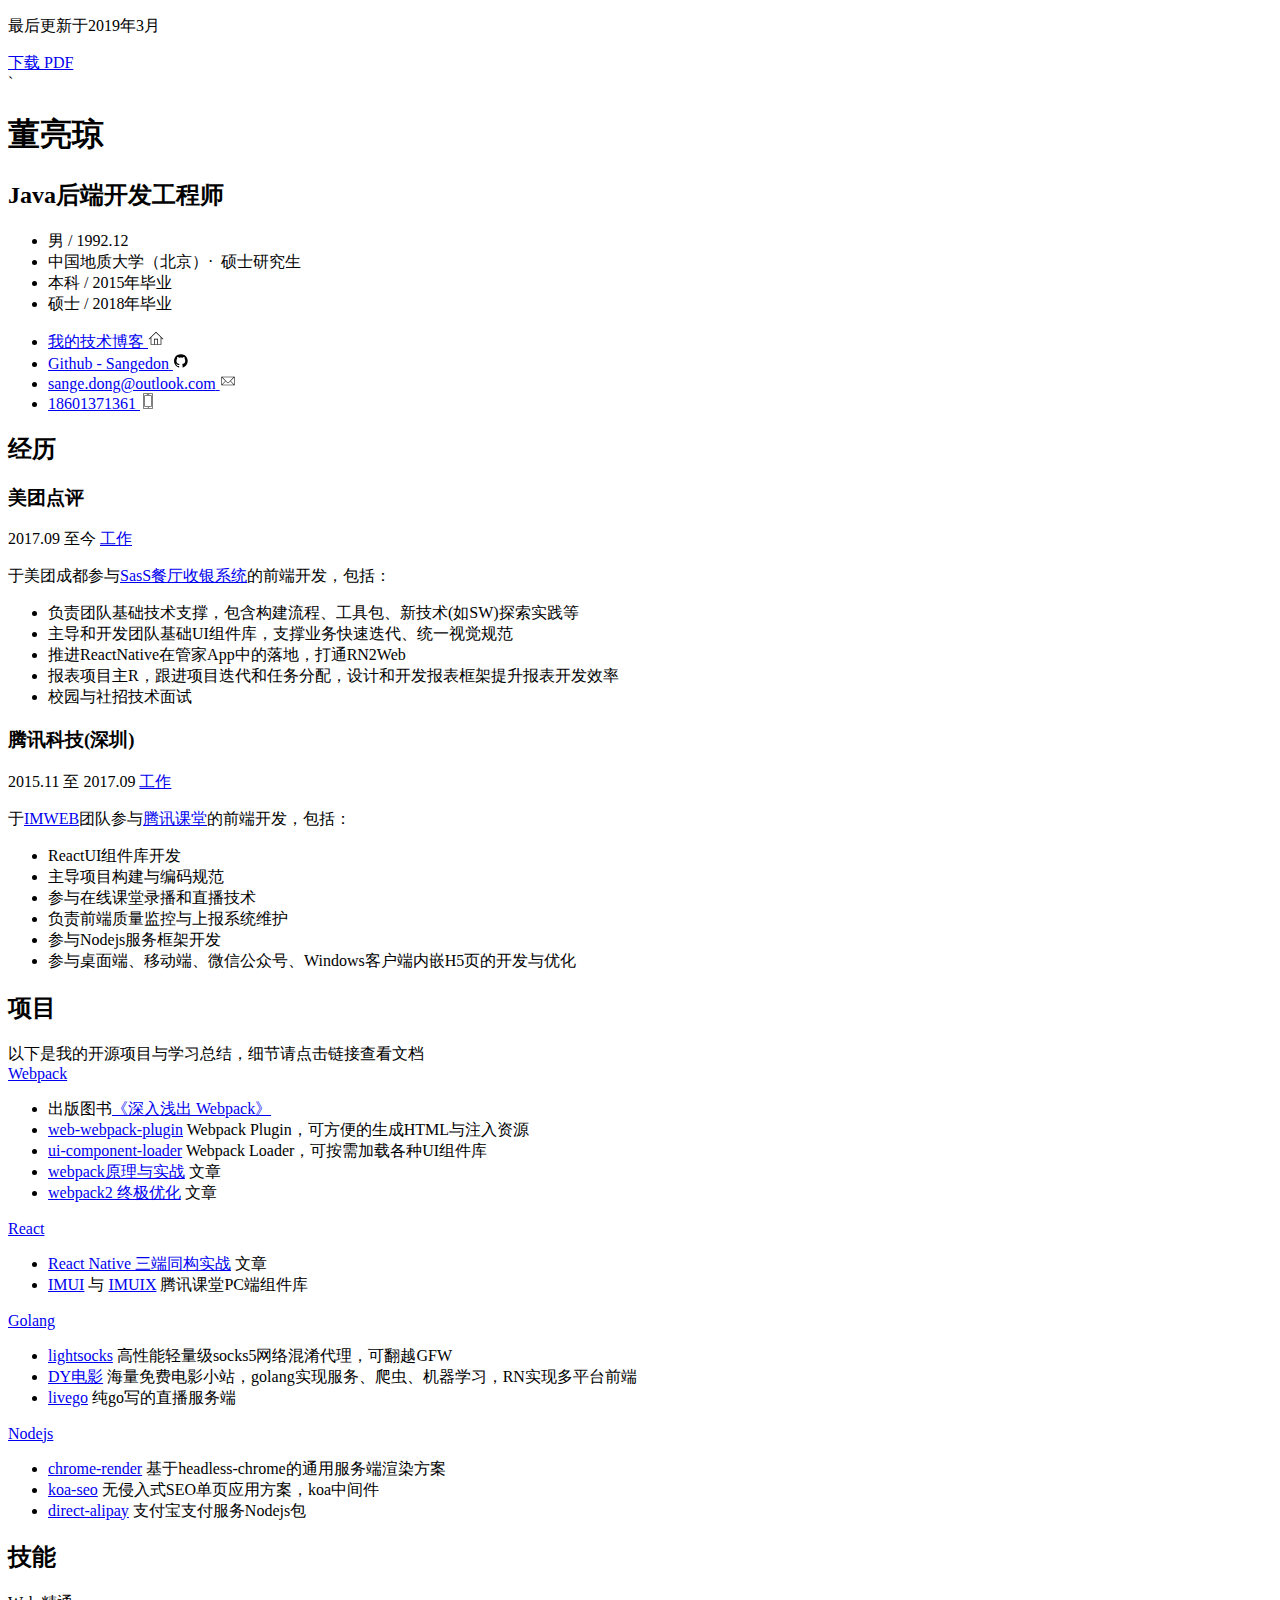
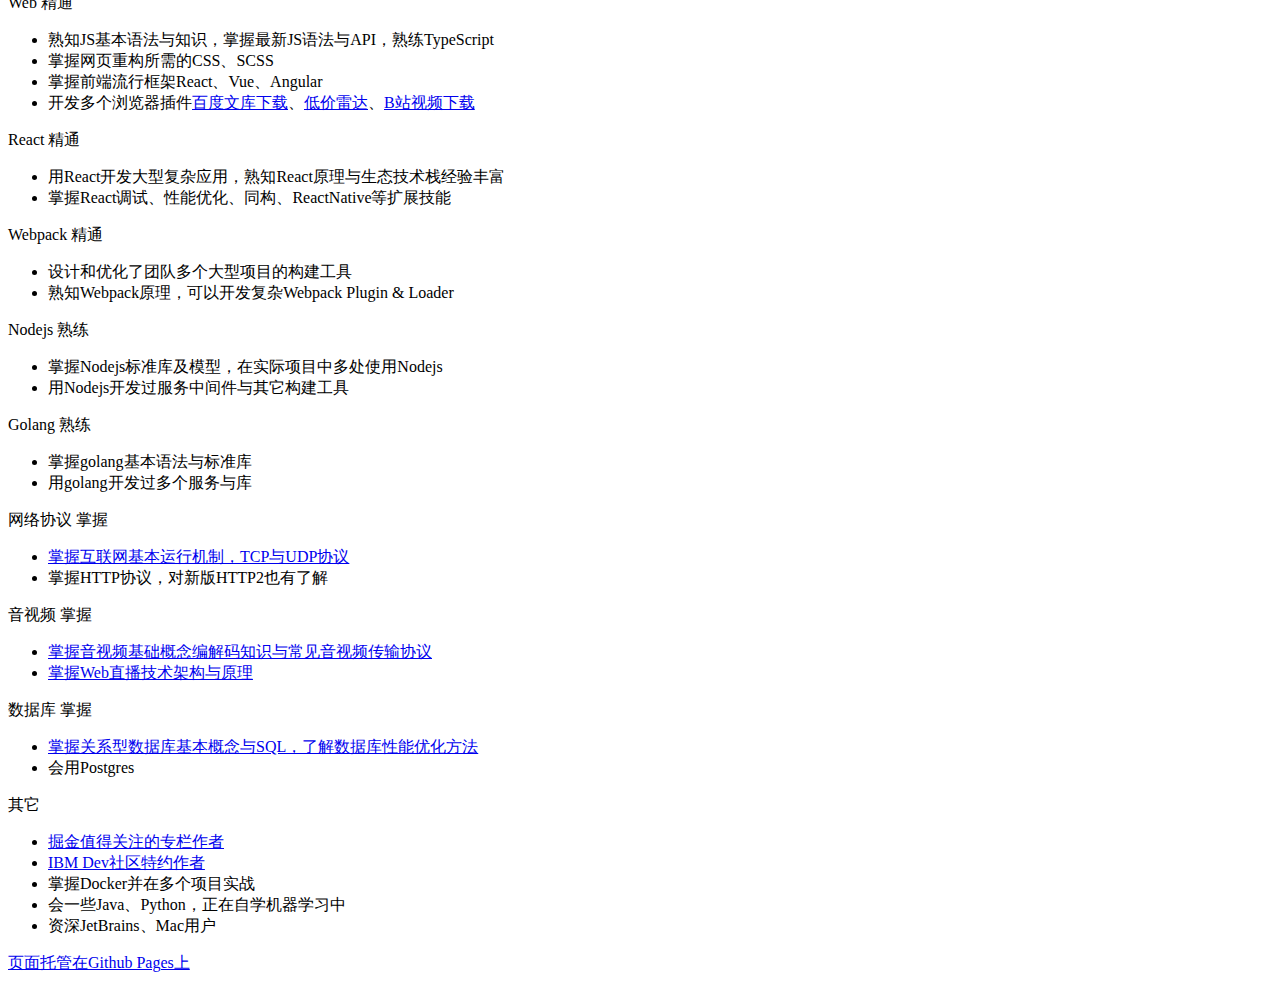
==== src/index.html @ 15045c00 "update" ====
<!DOCTYPE html>
<html>
<head>
  <meta charset="utf-8">
  <meta http-equiv="X-UA-Compatible" content="IE=edge">
  <meta name="viewport" content="width=device-width, initial-scale=1">
  <title>简历 | 董亮琼</title>
  <link rel="stylesheet" href="main?_inline">
  <base target="_blank">
</head>
<body>
<p class="last-modified">最后更新于2019年3月</p>
<a class="download-pdf" href="http://resume.sangedon.cn/resume.pdf">下载 PDF</a>

<main class="content">`  
  

  <!--基本信息-->
  <header class="content-hd">
    <section class="title">
      <div class="name">
        <h1>董亮琼</h1>
      </div>
      <div class="job">
        <h2>Java后端开发工程师</h2>
      </div>
    </section>
    <section class="info">
      <ul>
        <li>男 / 1992.12</li>
        <li>中国地质大学（北京）·&nbsp;&nbsp;硕士研究生</li>
        <li>本科 / 2015年毕业</li>
        <li>硕士 / 2018年毕业</li>
      </ul>
    </section>
    <section class="contact">
      <ul>
        <li>
          <a href="https://github.com/SangeDong/sangedong.github.io">
            <span class="contact-link">我的技术博客</span>
            <span class="iconfont">
              <svg width="16px" height="16px" viewBox="0 0 1024 1024">
              <path
                d="M512 42.581333l-469.333333 469.333333 31.146667 31.146667L170.666667 446.250667l0 438.186667 682.666667 0L853.333333 446.208l96.853333 96.896 31.146667-31.146667L512 42.581333zM426.666667 841.770667l0-298.666667 170.666667 0 0 298.666667L426.666667 841.770667zM810.666667 841.770667l-170.666667 0 0-341.333333L384 500.437333l0 341.333333L213.333333 841.770667 213.333333 403.584l298.666667-298.666667 298.666667 298.666667L810.666667 841.770667z"></path>
              </svg>
            </span>
          </a>
        </li>
        <li>
          <a href="https://github.com/SangeDong">
            <span class="contact-link">Github - Sangedon</span>
            <span class="iconfont">
              <svg width="16px" height="16px" viewBox="0 0 1024 1024">
                <path
                  d="M941.714 512q0 143.433-83.712 258.011t-216.283 158.574q-15.433 2.853-22.565-3.986t-7.131-17.152v-120.576q0-55.442-29.696-81.152 32.585-3.438 58.587-10.277t53.723-22.272 46.299-37.998 30.281-60.014 11.703-86.016q0-69.157-45.129-117.723 21.138-52.005-4.571-116.553-16.018-5.157-46.299 6.29t-52.553 25.161l-21.723 13.714q-53.138-14.848-109.714-14.848t-109.714 14.848q-9.143-6.29-24.283-15.433t-47.726-22.016-49.152-7.717q-25.161 64.585-3.986 116.553-45.129 48.567-45.129 117.723 0 48.567 11.703 85.723t29.989 60.014 46.007 38.29 53.723 22.272 58.587 10.277q-22.857 20.553-28.014 58.843-11.995 5.705-25.71 8.558t-32.585 2.853-37.413-12.288-31.707-35.73q-10.862-18.286-27.721-29.696t-28.27-13.714l-11.447-1.719q-11.995 0-16.567 2.56t-2.853 6.583 5.157 8.009 7.424 6.839l3.986 2.853q12.581 5.705 24.869 21.723t17.993 29.147l5.705 13.129q7.424 21.723 25.161 35.145t38.29 17.152 39.717 3.986 31.707-2.011l13.129-2.304q0 21.723 0.293 50.871t0.293 30.866q0 10.277-7.424 17.152t-22.857 3.986q-132.571-43.995-216.283-158.574t-83.712-258.011q0-119.442 58.843-220.27t159.707-159.707 220.27-58.843 220.27 58.843 159.707 159.707 58.843 220.27z"></path>
              </svg>
            </span>
          </a>
        </li>
        <li>
          <a href="mailto:sange.dong@outlook.com">
            <span class="contact-link">sange.dong@outlook.com</span>
            <span class="iconfont">
              <svg width="16px" height="16px" viewBox="0 0 1024 1024">
                <path
                  d="M903.808 239.04l-818.304 0 0 545.92 852.992 0 0-545.92-34.688 0zM869.664 273.152l-329.536 329.536c-15.04 15.04-41.248 15.04-56.288 0l-329.6-329.536 715.392 0zM119.616 286.752l221.536 221.504-221.536 221.536 0-443.072zM146.848 750.848l218.464-218.432 94.432 94.4c13.952 13.952 32.512 21.664 52.256 21.664s38.304-7.712 52.256-21.664l94.432-94.432 218.432 218.432-730.304 0zM904.384 729.824l-221.536-221.568 221.536-221.568 0 443.136z"></path>
              </svg>
            </span>
          </a>
        </li>
        <li>
          <a href="tel:18601371361">
            <span class="contact-link">18601371361</span>
            <span class="iconfont">
              <svg width="16px" height="16px" viewBox="0 0 1024 1024">
                <path
                  d="M256 1024l512 0c26.464 0 48-21.536 48-48l0-928c0-26.464-21.536-48-48-48l-512 0c-26.464 0-48 21.536-48 48l0 928c0 26.464 21.536 48 48 48zM240 48c0-8.832 7.168-16 16-16l512 0c8.832 0 16 7.168 16 16l0 928c0 8.832-7.168 16-16 16l-512 0c-8.832 0-16-7.168-16-16l0-928zM288 864l448 0c8.832 0 16-7.168 16-16l0-672c0-8.832-7.168-16-16-16l-448 0c-8.832 0-16 7.168-16 16l0 672c0 8.832 7.168 16 16 16zM304 192l416 0 0 640-416 0 0-640zM496 928c0 17.664 14.336 32 32 32s32-14.336 32-32c0-17.664-14.336-32-32-32-17.664 0-32 14.336-32 32zM448 128l128 0c8.832 0 16-7.168 16-16s-7.168-16-16-16l-128 0c-8.832 0-16 7.168-16 16s7.168 16 16 16z"></path>
              </svg>
            </span>
          </a>
        </li>
      </ul>
    </section>
  </header>

  <div class="content-bd">

    <div class="content-left">

      <section class="practice">
        <header class="section-hd">
          <span class="section-title-l"></span>
          <h2 class="section-title">经历</h2>
          <span class="section-title-r"></span>
        </header>
        <div class="section-bd">

          <!--经历:工作-->
          <div class="item">
            <header class="item-hd">
              <h3 class="item-name">美团点评</h3>
              <span class="item-time">2017.09 至今</span>
              <a class="btn item-more" href="https://tech.meituan.com">工作</a>
            </header>
            <div class="item-bd">
              <p class="item-des">于美团成都参与<a href="http://shouyin.meituan.com/">SasS餐厅收银系统</a>的前端开发，包括：</p>
              <ul class="section-content">
                <li>负责团队基础技术支撑，包含构建流程、工具包、新技术(如SW)探索实践等</li>
                <li>主导和开发团队基础UI组件库，支撑业务快速迭代、统一视觉规范</li>
                <li>推进ReactNative在管家App中的落地，打通RN2Web</li>
                <li>报表项目主R，跟进项目迭代和任务分配，设计和开发报表框架提升报表开发效率</li>
                <li>校园与社招技术面试</li>
              </ul>
            </div>
          </div>
          <div class="item">
            <header class="item-hd">
              <h3 class="item-name">腾讯科技(深圳)</h3>
              <span class="item-time">2015.11 至 2017.09</span>
              <a class="btn item-more" href="https://www.tencent.com/zh-cn/index.html">工作</a>
            </header>
            <div class="item-bd">
              <p class="item-des">于<a href="http://imweb.io">IMWEB</a>团队参与<a href="https://ke.qq.com">腾讯课堂</a>的前端开发，包括：</p>
              <ul class="section-content">
                <li>ReactUI组件库开发</li>
                <li>主导项目构建与编码规范</li>
                <li>参与在线课堂录播和直播技术</li>
                <li>负责前端质量监控与上报系统维护</li>
                <li>参与Nodejs服务框架开发</li>
                <li>参与桌面端、移动端、微信公众号、Windows客户端内嵌H5页的开发与优化</li>
              </ul>
            </div>
          </div>
        </div>
      </section>

      <section class="project">
        <header class="section-hd">
          <span class="section-title-l"></span>
          <h2 class="section-title">项目</h2>
          <span class="section-title-r"></span>
        </header>
        <div class="section-bd">
          以下是我的开源项目与学习总结，细节请点击链接查看文档

          <!--项目:Webpack-->
          <div class="item">
            <header class="item-hd">
              <a class="btn item-more" href="https://webpack.js.org">Webpack</a>
            </header>
            <div class="item-bd">
              <ul>
                <li>
                  出版图书<a href="http://webpack.wuhaolin.cn/">《深入浅出 Webpack》</a>
                </li>
                <li>
                  <a href="https://github.com/gwuhaolin/web-webpack-plugin">web-webpack-plugin</a>
                  Webpack Plugin，可方便的生成HTML与注入资源
                </li>
                <li>
                  <a href="https://github.com/gwuhaolin/web-webpack-plugin">ui-component-loader</a>
                  Webpack Loader，可按需加载各种UI组件库
                </li>
                <li><a href="https://github.com/gwuhaolin/blog/issues/4">webpack原理与实战</a> 文章</li>
                <li><a href="https://github.com/gwuhaolin/blog/issues/2">webpack2 终极优化</a> 文章</li>
              </ul>
            </div>
          </div>

          <!--项目:React-->
          <div class="item">
            <header class="item-hd">
              <a class="btn item-more" href="https://facebook.github.io/react/">React</a>
            </header>
            <div class="item-bd">
              <ul>
                <li><a href="https://www.ibm.com/developerworks/cn/web/wa-universal-react-native/index.html">React Native 三端同构实战</a> 文章</li>
                <li>
                  <a href="http://imweb.github.io/imui/">IMUI</a> 与
                  <a href="http://imweb.github.io/imuix/">IMUIX</a>
                  腾讯课堂PC端组件库
                </li>
              </ul>
            </div>
          </div>

          <!--项目:Golang-->
          <div class="item">
            <header class="item-hd">
              <a class="btn item-more" href="https://golang.org">Golang</a>
            </header>
            <div class="item-bd">
              <ul>
                <li>
                  <a href="https://github.com/gwuhaolin/lightsocks">lightsocks</a>
                  高性能轻量级socks5网络混淆代理，可翻越GFW
                </li>
                <li>
                  <a href="https://dy.wuhaolin.cn/">DY电影</a>
                  海量免费电影小站，golang实现服务、爬虫、机器学习，RN实现多平台前端
                </li>
                <li>
                  <a href="https://github.com/gwuhaolin/livego">livego</a>
                  纯go写的直播服务端
                </li>
              </ul>
            </div>
          </div>

          <!--项目:Nodejs-->
          <div class="item">
            <header class="item-hd">
              <a class="btn item-more" href="https://nodejs.org">Nodejs</a>
            </header>
            <div class="item-bd">
              <ul>
                <li>
                  <a href="https://github.com/gwuhaolin/chrome-render">chrome-render</a>
                  基于headless-chrome的通用服务端渲染方案
                </li>
                <li>
                  <a href="https://github.com/gwuhaolin/koa-seo">koa-seo</a>
                  无侵入式SEO单页应用方案，koa中间件
                </li>
                <li><a href="https://github.com/gwuhaolin/direct-alipay">direct-alipay</a>
                  支付宝支付服务Nodejs包
                </li>
              </ul>
            </div>
          </div>
        </div>
      </section>

    </div>


    <div class="content-right">

      <section class="skill">
        <header class="section-hd">
          <span class="section-title-l"></span>
          <h2 class="section-title">技能</h2>
          <span class="section-title-r"></span>
        </header>
        <div class="section-bd">

          <!--技能:JS-->
          <div class="item">
            <header class="item-hd">
              <span class="item-time">Web</span>
              <a class="btn item-more">精通</a>
            </header>
            <div class="item-bd">
              <ul class="section-content">
                <li>熟知JS基本语法与知识，掌握最新JS语法与API，熟练TypeScript</li>
                <li>掌握网页重构所需的CSS、SCSS</li>
                <li>掌握前端流行框架React、Vue、Angular</li>
                <li>开发多个浏览器插件<a href="https://chrome.google.com/webstore/detail/%E7%99%BE%E5%BA%A6%E6%96%87%E5%BA%93%E5%85%8D%E8%B4%B9%E4%B8%8B%E8%BD%BD/imjoocoajfjgnabmlbgpcnpieibibhmd?hl=zh-CN&authuser=0">百度文库下载</a>、<a href="https://chrome.google.com/webstore/detail/%E4%BD%8E%E4%BB%B7%E9%9B%B7%E8%BE%BE/hgbfabcmmeahnfcodhpompojenmpoiam?hl=zh-CN">低价雷达</a>、<a href="https://chrome.google.com/webstore/detail/b%E7%AB%99%E8%A7%86%E9%A2%91%E4%B8%8B%E8%BD%BD/ohfnohibneicledlcolmfeochkmbecjd?hl=zh-CN&authuser=0">B站视频下载</a></li>
              </ul>
            </div>
          </div>

          <!--React-->
          <div class="item">
            <header class="item-hd">
              <span class="item-time">React</span>
              <a class="btn item-more">精通</a>
            </header>
            <div class="item-bd">
              <ul class="section-content">
                <li>用React开发大型复杂应用，熟知React原理与生态技术栈经验丰富</li>
                <li>掌握React调试、性能优化、同构、ReactNative等扩展技能</li>
              </ul>
            </div>
          </div>

          <!--Webpack-->
          <div class="item">
            <header class="item-hd">
              <span class="item-time">Webpack</span>
              <a class="btn item-more">精通</a>
            </header>
            <div class="item-bd">
              <ul class="section-content">
                <li>设计和优化了团队多个大型项目的构建工具</li>
                <li>熟知Webpack原理，可以开发复杂Webpack Plugin & Loader</li>
              </ul>
            </div>
          </div>

          <!--Nodejs-->
          <div class="item">
            <header class="item-hd">
              <span class="item-time">Nodejs</span>
              <a class="btn item-more">熟练</a>
            </header>
            <div class="item-bd">
              <ul class="section-content">
                <li>掌握Nodejs标准库及模型，在实际项目中多处使用Nodejs</li>
                <li>用Nodejs开发过服务中间件与其它构建工具</li>
              </ul>
            </div>
          </div>

          <!--Golang-->
          <div class="item">
            <header class="item-hd">
              <span class="item-time">Golang</span>
              <a class="btn item-more">熟练</a>
            </header>
            <div class="item-bd">
              <ul class="section-content">
                <li>掌握golang基本语法与标准库</li>
                <li>用golang开发过多个服务与库</li>
              </ul>
            </div>
          </div>

          <!--网络协议-->
          <div class="item">
            <header class="item-hd">
              <span class="item-time">网络协议</span>
              <a class="btn item-more">掌握</a>
            </header>
            <div class="item-bd">
              <ul class="section-content">
                <li><a href="https://github.com/gwuhaolin/blog/issues/12">掌握互联网基本运行机制，TCP与UDP协议</a></li>
                <li>掌握HTTP协议，对新版HTTP2也有了解</li>
              </ul>
            </div>
          </div>

          <!--音视频-->
          <div class="item">
            <header class="item-hd">
              <span class="item-time">音视频</span>
              <a class="btn item-more">掌握</a>
            </header>
            <div class="item-bd">
              <ul class="section-content">
                <li><a href="https://github.com/gwuhaolin/blog/issues/3">掌握音视频基础概念编解码知识与常见音视频传输协议</a></li>
                <li><a href="https://github.com/gwuhaolin/reflv">掌握Web直播技术架构与原理</a></li>
              </ul>
            </div>
          </div>

          <!--数据库-->
          <div class="item">
            <header class="item-hd">
              <span class="item-time">数据库</span>
              <a class="btn item-more">掌握</a>
            </header>
            <div class="item-bd">
              <ul class="section-content">
                <li><a href="https://github.com/gwuhaolin/blog/issues/25">掌握关系型数据库基本概念与SQL，了解数据库性能优化方法</a></li>
                <li>会用Postgres</li>
              </ul>
            </div>
          </div>

          <!--其它-->
          <div class="item">
            <header class="item-hd">
              <span class="item-time">其它</span>
            </header>
            <div class="item-bd">
              <ul class="section-content">
                <li><a href="https://juejin.im/user/5780cb861532bc005f2d30e9">掘金值得关注的专栏作者</a></li>
                <li><a href="https://www.ibm.com/developerworks/cn/web/wa-lo-webassembly-status-and-reality/index.html">IBM Dev社区特约作者</a></li>
                <li>掌握Docker并在多个项目实战</li>
                <li>会一些Java、Python，正在自学机器学习中</li>
                <li>资深JetBrains、Mac用户</li>
              </ul>
            </div>
          </div>
        </div>
      </section>
    </div>
  </div>
</main>

<footer class="github-footer">
  <a class="footer-link" href="https://github.com/gwuhaolin/resume">页面托管在Github Pages上</a>
</footer>
</body>
</html>
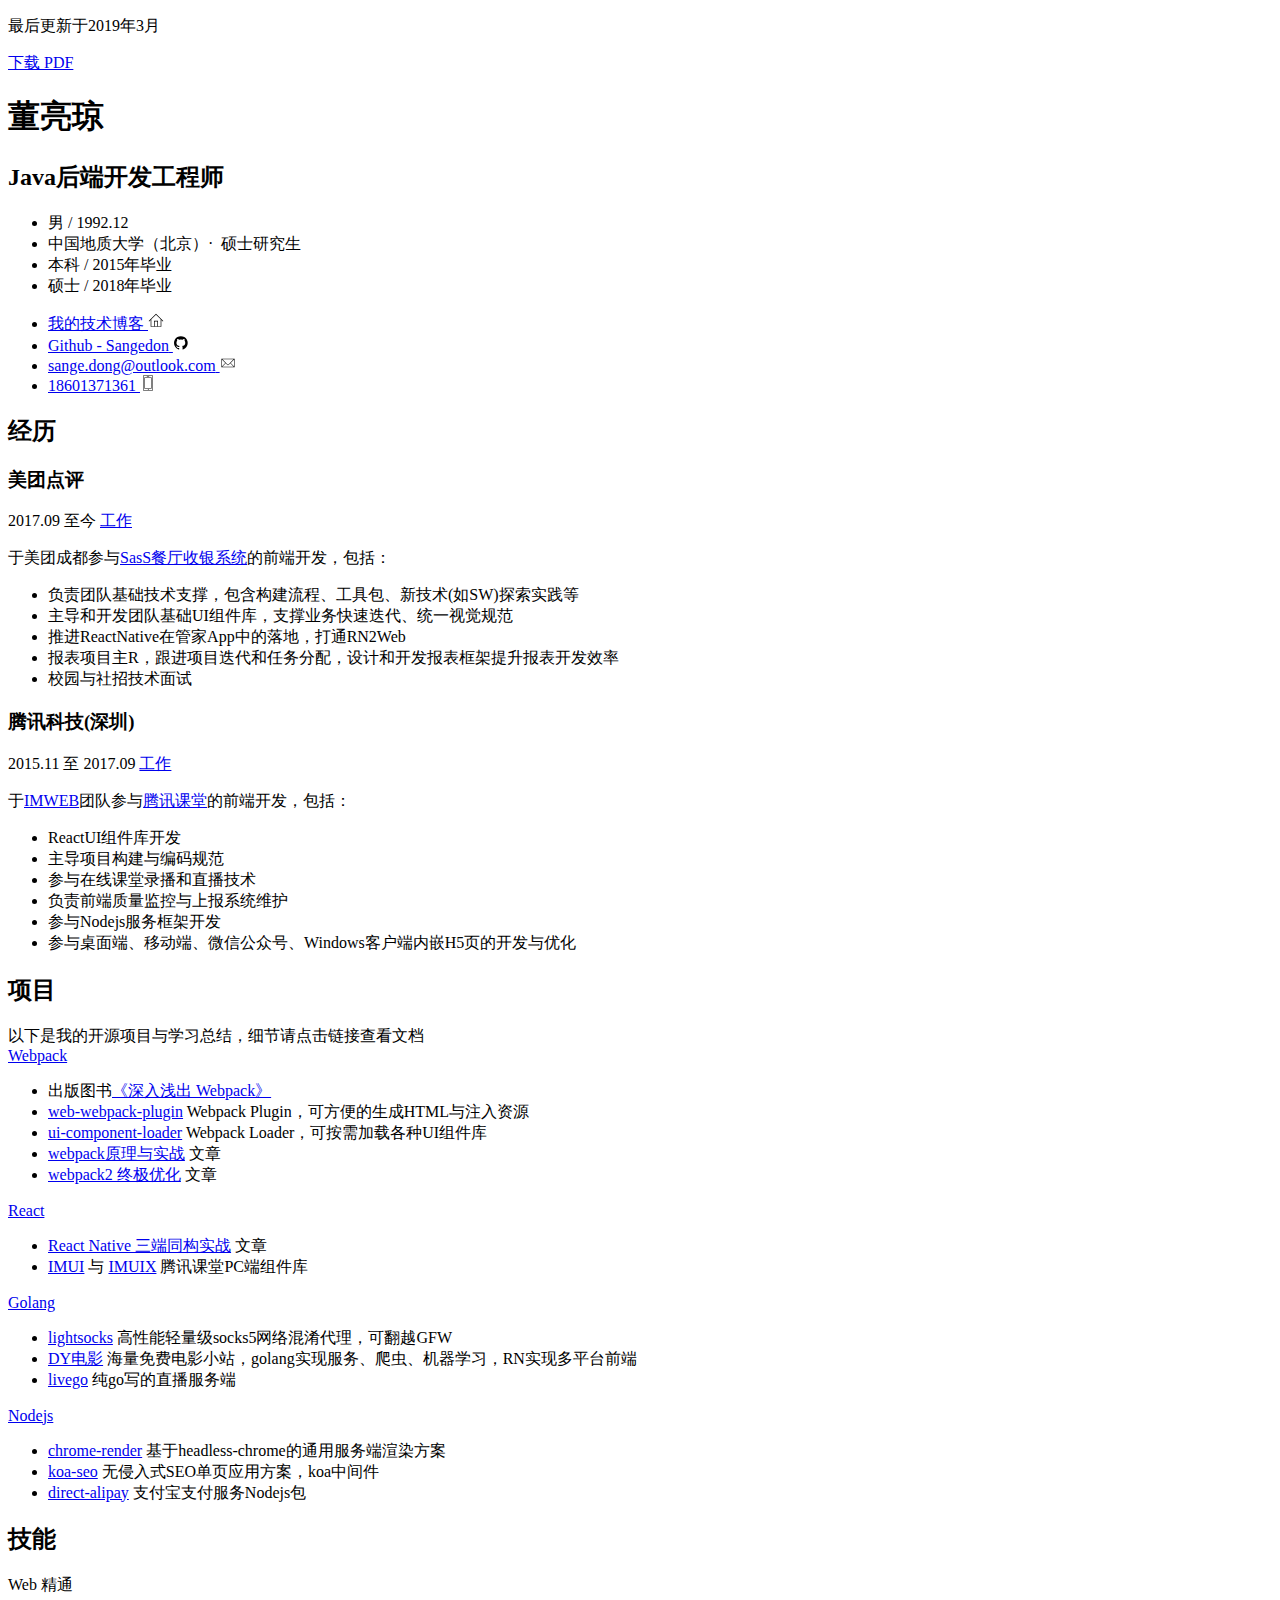
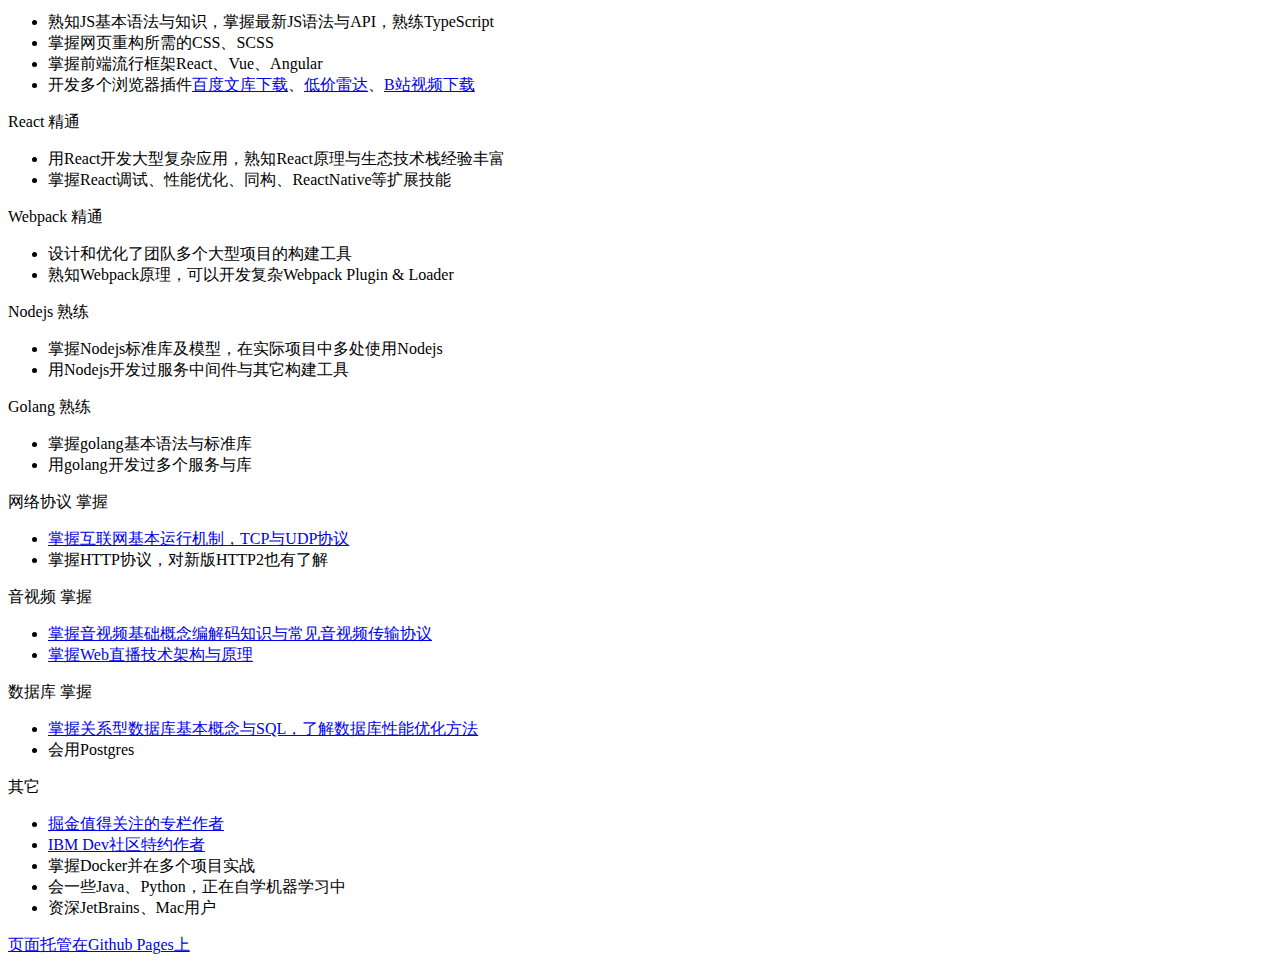
==== commit 2a060421: "update" ====
--- a/src/index.html
+++ b/src/index.html
@@ -12,7 +12,7 @@
 <p class="last-modified">最后更新于2019年3月</p>
 <a class="download-pdf" href="http://resume.sangedon.cn/resume.pdf">下载 PDF</a>
 
-<main class="content">`  
+<main class="content">
   
 
   <!--基本信息-->
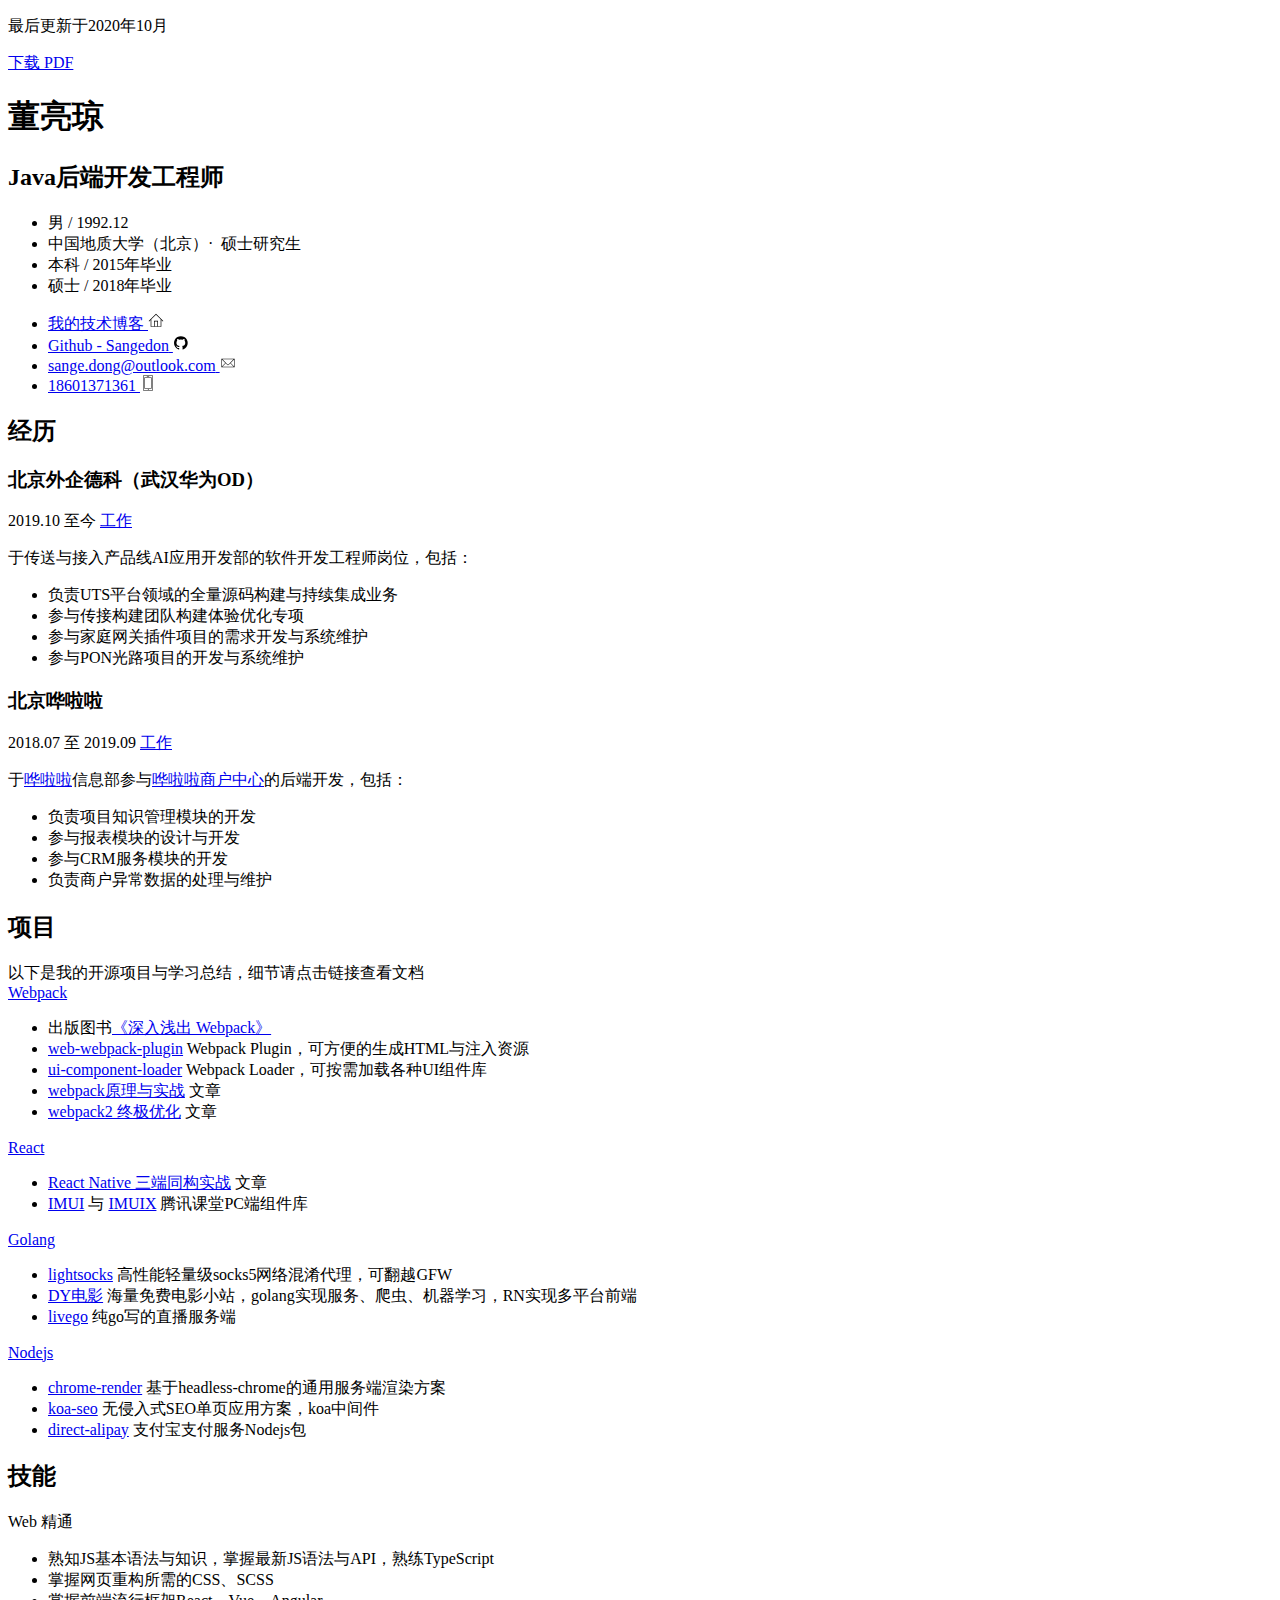
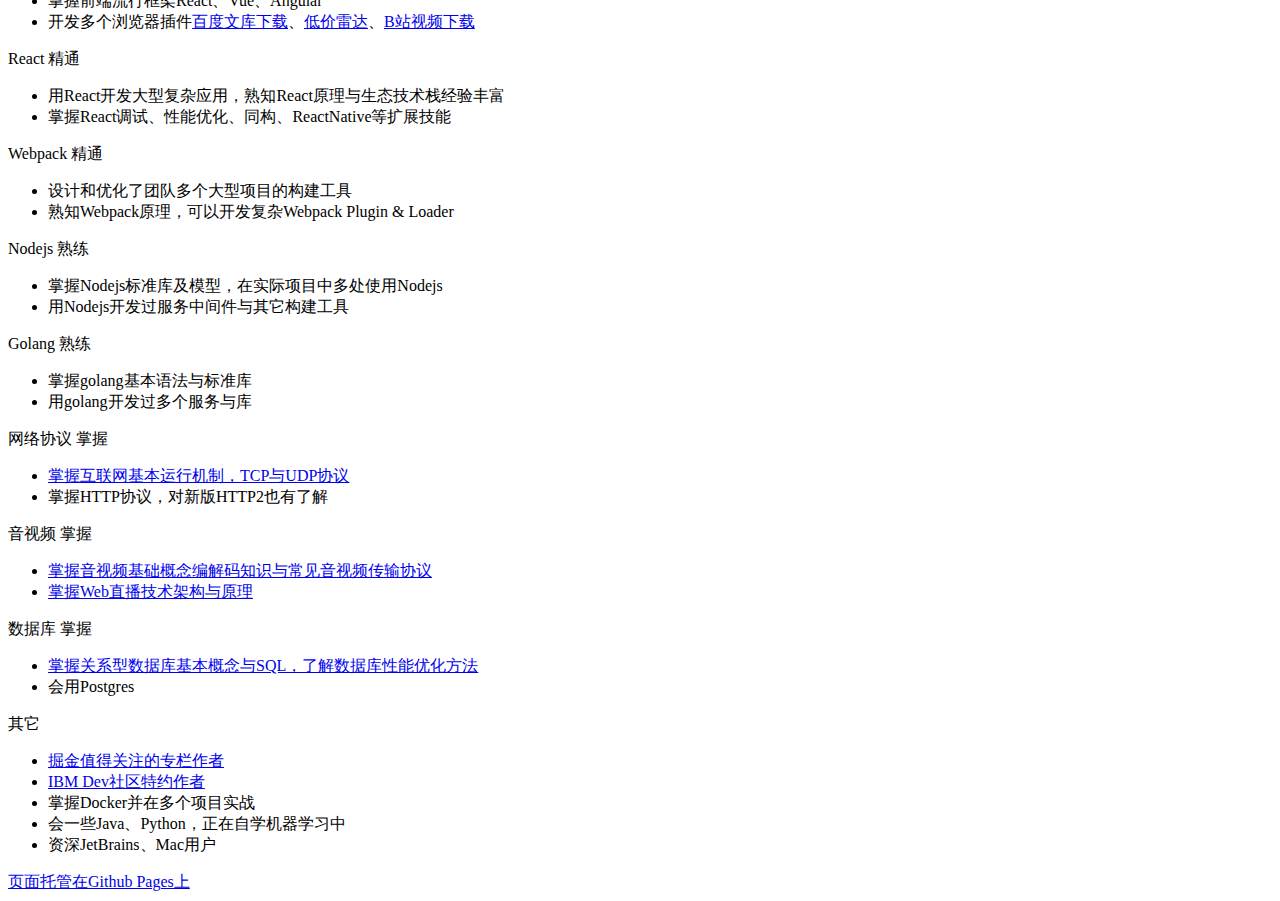
==== commit ed414102: "update resume" ====
--- a/src/index.html
+++ b/src/index.html
@@ -9,7 +9,7 @@
   <base target="_blank">
 </head>
 <body>
-<p class="last-modified">最后更新于2019年3月</p>
+<p class="last-modified">最后更新于2020年10月</p>
 <a class="download-pdf" href="http://resume.sangedon.cn/resume.pdf">下载 PDF</a>
 
 <main class="content">
@@ -36,7 +36,7 @@
     <section class="contact">
       <ul>
         <li>
-          <a href="https://github.com/SangeDong/sangedong.github.io">
+          <a href="https://sangedon.cn">
             <span class="contact-link">我的技术博客</span>
             <span class="iconfont">
               <svg width="16px" height="16px" viewBox="0 0 1024 1024">
@@ -69,7 +69,7 @@
           </a>
         </li>
         <li>
-          <a href="tel:18601371361">
+          <a href="sms:18601371361">
             <span class="contact-link">18601371361</span>
             <span class="iconfont">
               <svg width="16px" height="16px" viewBox="0 0 1024 1024">
@@ -98,36 +98,33 @@
           <!--经历:工作-->
           <div class="item">
             <header class="item-hd">
-              <h3 class="item-name">美团点评</h3>
-              <span class="item-time">2017.09 至今</span>
-              <a class="btn item-more" href="https://tech.meituan.com">工作</a>
-            </header>
-            <div class="item-bd">
-              <p class="item-des">于美团成都参与<a href="http://shouyin.meituan.com/">SasS餐厅收银系统</a>的前端开发，包括：</p>
-              <ul class="section-content">
-                <li>负责团队基础技术支撑，包含构建流程、工具包、新技术(如SW)探索实践等</li>
-                <li>主导和开发团队基础UI组件库，支撑业务快速迭代、统一视觉规范</li>
-                <li>推进ReactNative在管家App中的落地，打通RN2Web</li>
-                <li>报表项目主R，跟进项目迭代和任务分配，设计和开发报表框架提升报表开发效率</li>
-                <li>校园与社招技术面试</li>
-              </ul>
-            </div>
-          </div>
-          <div class="item">
-            <header class="item-hd">
-              <h3 class="item-name">腾讯科技(深圳)</h3>
-              <span class="item-time">2015.11 至 2017.09</span>
-              <a class="btn item-more" href="https://www.tencent.com/zh-cn/index.html">工作</a>
-            </header>
-            <div class="item-bd">
-              <p class="item-des">于<a href="http://imweb.io">IMWEB</a>团队参与<a href="https://ke.qq.com">腾讯课堂</a>的前端开发，包括：</p>
-              <ul class="section-content">
-                <li>ReactUI组件库开发</li>
-                <li>主导项目构建与编码规范</li>
-                <li>参与在线课堂录播和直播技术</li>
-                <li>负责前端质量监控与上报系统维护</li>
-                <li>参与Nodejs服务框架开发</li>
-                <li>参与桌面端、移动端、微信公众号、Windows客户端内嵌H5页的开发与优化</li>
+              <h3 class="item-name">北京外企德科（武汉华为OD）</h3>
+              <span class="item-time">2019.10 至今</span>
+              <a class="btn item-more" href="https://www.huawei.com/cn/gallery/facilities/hw_277229">工作</a>
+            </header>
+            <div class="item-bd">
+              <p class="item-des">于传送与接入产品线<a>AI应用开发部</a>的软件开发工程师岗位，包括：</p>
+              <ul class="section-content">
+                <li>负责UTS平台领域的全量源码构建与持续集成业务</li>
+                <li>参与传接构建团队构建体验优化专项</li>
+                <li>参与家庭网关插件项目的需求开发与系统维护</li>
+                <li>参与PON光路项目的开发与系统维护</li>
+              </ul>
+            </div>
+          </div>
+          <div class="item">
+            <header class="item-hd">
+              <h3 class="item-name">北京哗啦啦</h3>
+              <span class="item-time">2018.07 至 2019.09</span>
+              <a class="btn item-more" href="http://www.hualala.com">工作</a>
+            </header>
+            <div class="item-bd">
+              <p class="item-des">于<a href="http://www.hualala.com">哗啦啦</a>信息部参与<a href="https://passport.hualala.com/login?redirectURL=https%3A%2F%2Fshop.hualala.com#">哗啦啦商户中心</a>的后端开发，包括：</p>
+              <ul class="section-content">
+                <li>负责项目知识管理模块的开发</li>
+                <li>参与报表模块的设计与开发</li>
+                <li>参与CRM服务模块的开发</li>
+                <li>负责商户异常数据的处理与维护</li>
               </ul>
             </div>
           </div>
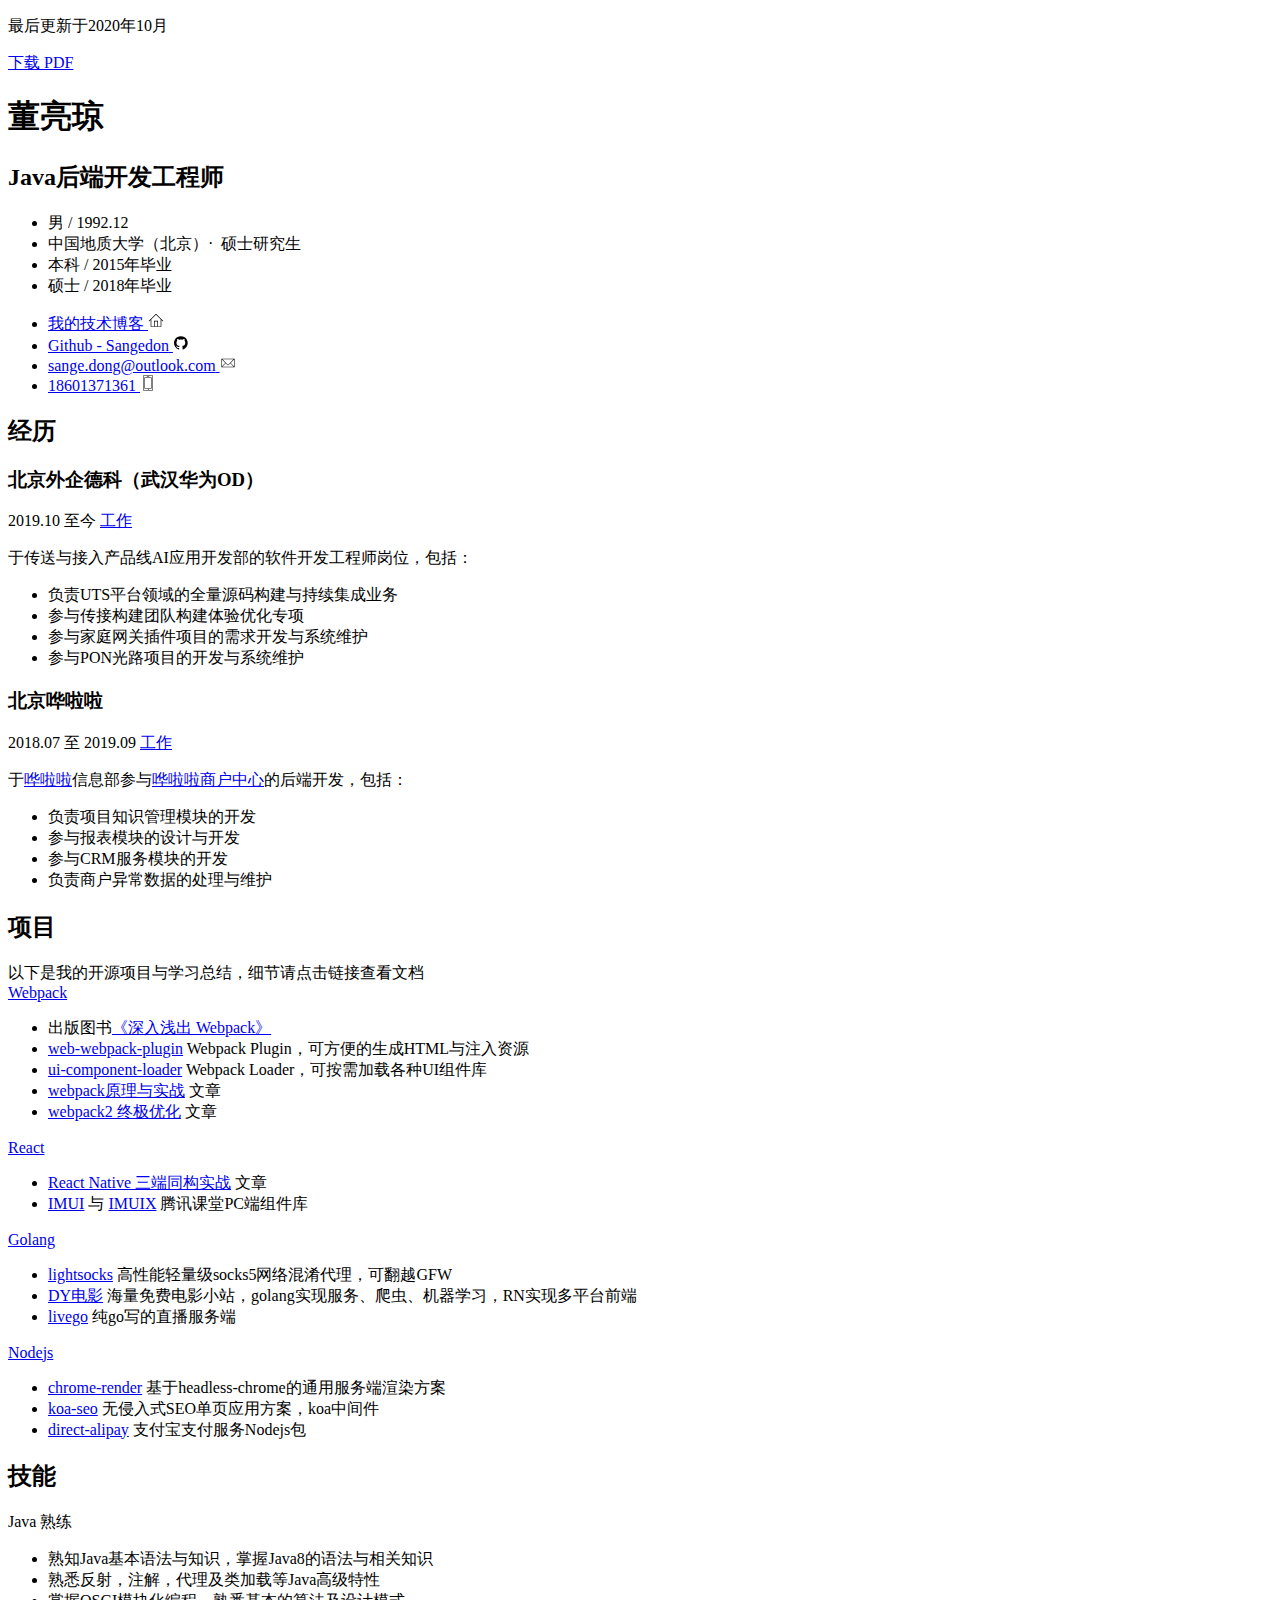
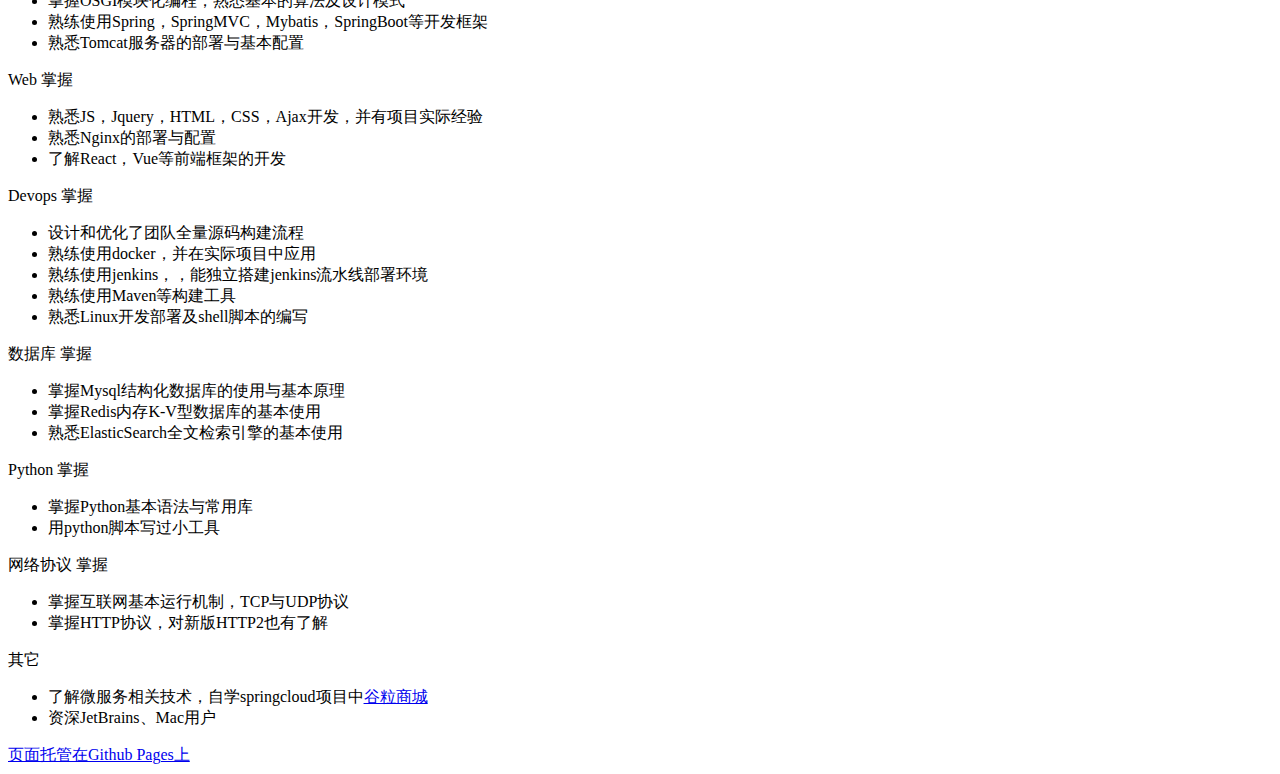
==== commit a3a0e7c3: "add exper" ====
--- a/src/index.html
+++ b/src/index.html
@@ -69,7 +69,7 @@
           </a>
         </li>
         <li>
-          <a href="sms:18601371361">
+          <a href="mailto:sange.dong@outlook.com">
             <span class="contact-link">18601371361</span>
             <span class="iconfont">
               <svg width="16px" height="16px" viewBox="0 0 1024 1024">
@@ -244,29 +244,31 @@
           <!--技能:JS-->
           <div class="item">
             <header class="item-hd">
+              <span class="item-time">Java</span>
+              <a class="btn item-more">熟练</a>
+            </header>
+            <div class="item-bd">
+              <ul class="section-content">
+                <li>熟知Java基本语法与知识，掌握Java8的语法与相关知识</li>
+                <li>熟悉反射，注解，代理及类加载等Java高级特性</li>
+                <li>掌握OSGI模块化编程，熟悉基本的算法及设计模式</li>
+                <li>熟练使用Spring，SpringMVC，Mybatis，SpringBoot等开发框架</li>
+                <li>熟悉Tomcat服务器的部署与基本配置</li>
+              </ul>
+            </div>
+          </div>
+
+          <!--React-->
+          <div class="item">
+            <header class="item-hd">
               <span class="item-time">Web</span>
-              <a class="btn item-more">精通</a>
-            </header>
-            <div class="item-bd">
-              <ul class="section-content">
-                <li>熟知JS基本语法与知识，掌握最新JS语法与API，熟练TypeScript</li>
-                <li>掌握网页重构所需的CSS、SCSS</li>
-                <li>掌握前端流行框架React、Vue、Angular</li>
-                <li>开发多个浏览器插件<a href="https://chrome.google.com/webstore/detail/%E7%99%BE%E5%BA%A6%E6%96%87%E5%BA%93%E5%85%8D%E8%B4%B9%E4%B8%8B%E8%BD%BD/imjoocoajfjgnabmlbgpcnpieibibhmd?hl=zh-CN&authuser=0">百度文库下载</a>、<a href="https://chrome.google.com/webstore/detail/%E4%BD%8E%E4%BB%B7%E9%9B%B7%E8%BE%BE/hgbfabcmmeahnfcodhpompojenmpoiam?hl=zh-CN">低价雷达</a>、<a href="https://chrome.google.com/webstore/detail/b%E7%AB%99%E8%A7%86%E9%A2%91%E4%B8%8B%E8%BD%BD/ohfnohibneicledlcolmfeochkmbecjd?hl=zh-CN&authuser=0">B站视频下载</a></li>
-              </ul>
-            </div>
-          </div>
-
-          <!--React-->
-          <div class="item">
-            <header class="item-hd">
-              <span class="item-time">React</span>
-              <a class="btn item-more">精通</a>
-            </header>
-            <div class="item-bd">
-              <ul class="section-content">
-                <li>用React开发大型复杂应用，熟知React原理与生态技术栈经验丰富</li>
-                <li>掌握React调试、性能优化、同构、ReactNative等扩展技能</li>
+              <a class="btn item-more">掌握</a>
+            </header>
+            <div class="item-bd">
+              <ul class="section-content">
+                <li>熟悉JS，Jquery，HTML，CSS，Ajax开发，并有项目实际经验</li>
+                <li>熟悉Nginx的部署与配置</li>
+                <li>了解React，Vue等前端框架的开发</li>
               </ul>
             </div>
           </div>
@@ -274,13 +276,16 @@
           <!--Webpack-->
           <div class="item">
             <header class="item-hd">
-              <span class="item-time">Webpack</span>
-              <a class="btn item-more">精通</a>
-            </header>
-            <div class="item-bd">
-              <ul class="section-content">
-                <li>设计和优化了团队多个大型项目的构建工具</li>
-                <li>熟知Webpack原理，可以开发复杂Webpack Plugin & Loader</li>
+              <span class="item-time">Devops</span>
+              <a class="btn item-more">掌握</a>
+            </header>
+            <div class="item-bd">
+              <ul class="section-content">
+                <li>设计和优化了团队全量源码构建流程</li>
+                <li>熟练使用docker，并在实际项目中应用</li>
+                <li>熟练使用jenkins，，能独立搭建jenkins流水线部署环境</li>
+                <li>熟练使用Maven等构建工具</li>
+                <li>熟悉Linux开发部署及shell脚本的编写</li>
               </ul>
             </div>
           </div>
@@ -288,13 +293,14 @@
           <!--Nodejs-->
           <div class="item">
             <header class="item-hd">
-              <span class="item-time">Nodejs</span>
-              <a class="btn item-more">熟练</a>
-            </header>
-            <div class="item-bd">
-              <ul class="section-content">
-                <li>掌握Nodejs标准库及模型，在实际项目中多处使用Nodejs</li>
-                <li>用Nodejs开发过服务中间件与其它构建工具</li>
+              <span class="item-time">数据库</span>
+              <a class="btn item-more">掌握</a>
+            </header>
+            <div class="item-bd">
+              <ul class="section-content">
+                <li>掌握Mysql结构化数据库的使用与基本原理</li>
+                <li>掌握Redis内存K-V型数据库的基本使用</li>
+                <li>熟悉ElasticSearch全文检索引擎的基本使用</li>
               </ul>
             </div>
           </div>
@@ -302,13 +308,13 @@
           <!--Golang-->
           <div class="item">
             <header class="item-hd">
-              <span class="item-time">Golang</span>
-              <a class="btn item-more">熟练</a>
-            </header>
-            <div class="item-bd">
-              <ul class="section-content">
-                <li>掌握golang基本语法与标准库</li>
-                <li>用golang开发过多个服务与库</li>
+              <span class="item-time">Python</span>
+              <a class="btn item-more">掌握</a>
+            </header>
+            <div class="item-bd">
+              <ul class="section-content">
+                <li>掌握Python基本语法与常用库</li>
+                <li>用python脚本写过小工具</li>
               </ul>
             </div>
           </div>
@@ -321,40 +327,12 @@
             </header>
             <div class="item-bd">
               <ul class="section-content">
-                <li><a href="https://github.com/gwuhaolin/blog/issues/12">掌握互联网基本运行机制，TCP与UDP协议</a></li>
+                <li>掌握互联网基本运行机制，TCP与UDP协议</li>
                 <li>掌握HTTP协议，对新版HTTP2也有了解</li>
               </ul>
             </div>
           </div>
 
-          <!--音视频-->
-          <div class="item">
-            <header class="item-hd">
-              <span class="item-time">音视频</span>
-              <a class="btn item-more">掌握</a>
-            </header>
-            <div class="item-bd">
-              <ul class="section-content">
-                <li><a href="https://github.com/gwuhaolin/blog/issues/3">掌握音视频基础概念编解码知识与常见音视频传输协议</a></li>
-                <li><a href="https://github.com/gwuhaolin/reflv">掌握Web直播技术架构与原理</a></li>
-              </ul>
-            </div>
-          </div>
-
-          <!--数据库-->
-          <div class="item">
-            <header class="item-hd">
-              <span class="item-time">数据库</span>
-              <a class="btn item-more">掌握</a>
-            </header>
-            <div class="item-bd">
-              <ul class="section-content">
-                <li><a href="https://github.com/gwuhaolin/blog/issues/25">掌握关系型数据库基本概念与SQL，了解数据库性能优化方法</a></li>
-                <li>会用Postgres</li>
-              </ul>
-            </div>
-          </div>
-
           <!--其它-->
           <div class="item">
             <header class="item-hd">
@@ -362,10 +340,7 @@
             </header>
             <div class="item-bd">
               <ul class="section-content">
-                <li><a href="https://juejin.im/user/5780cb861532bc005f2d30e9">掘金值得关注的专栏作者</a></li>
-                <li><a href="https://www.ibm.com/developerworks/cn/web/wa-lo-webassembly-status-and-reality/index.html">IBM Dev社区特约作者</a></li>
-                <li>掌握Docker并在多个项目实战</li>
-                <li>会一些Java、Python，正在自学机器学习中</li>
+                <li>了解微服务相关技术，自学springcloud项目中<a href="https://gitee.com/sangedon/gulimall">谷粒商城</a></li>
                 <li>资深JetBrains、Mac用户</li>
               </ul>
             </div>
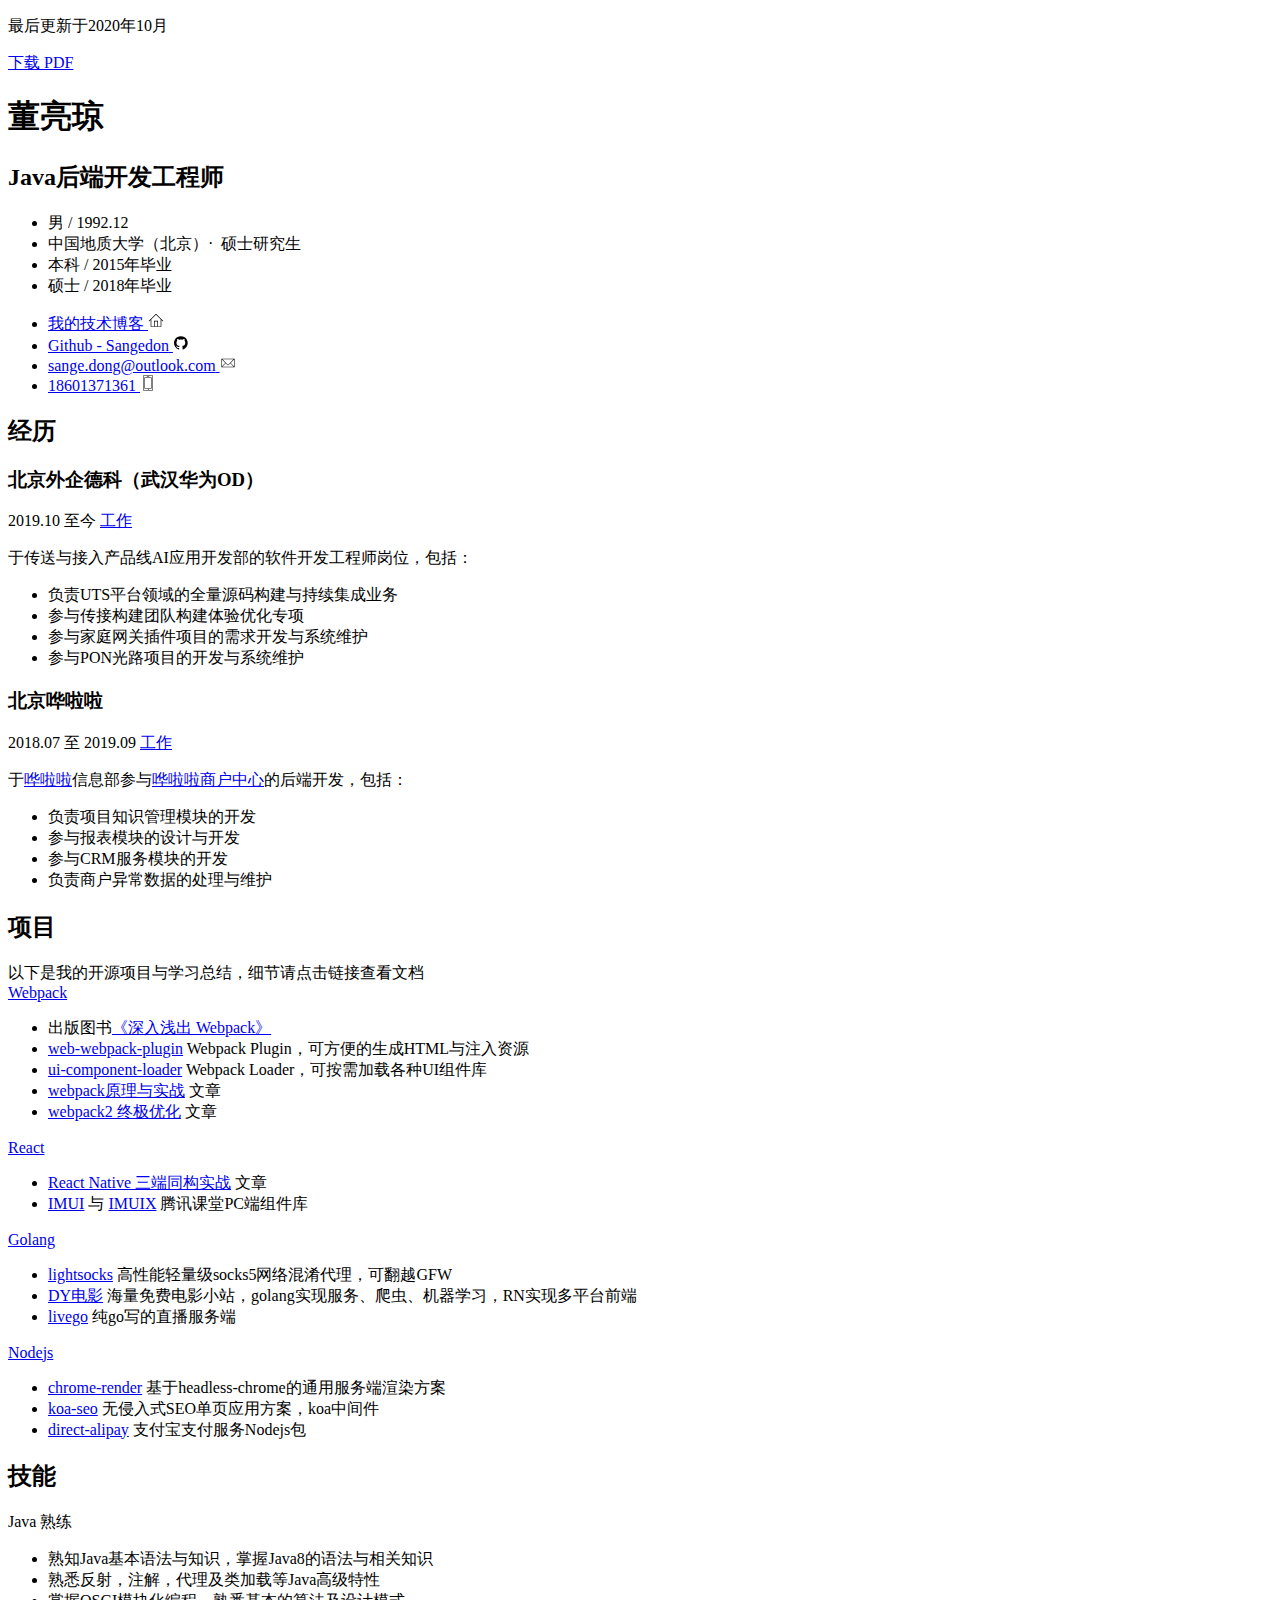
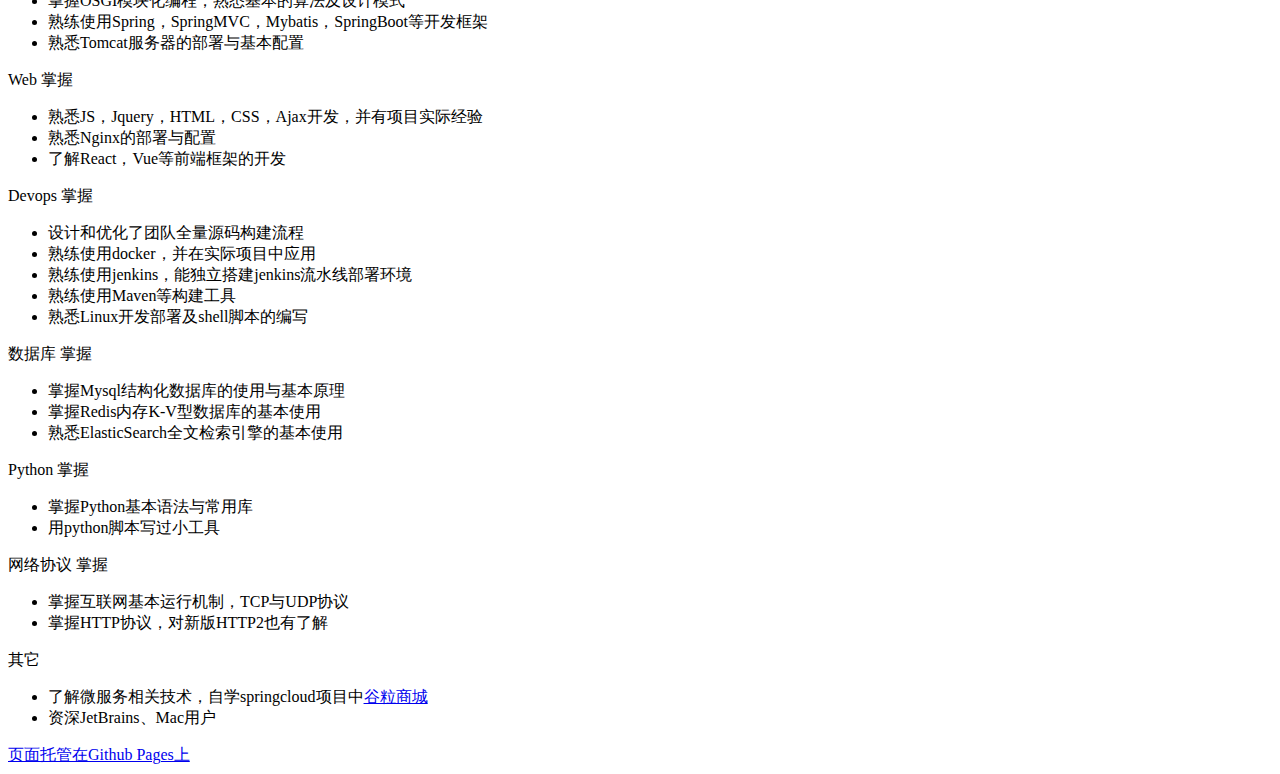
==== commit 372bf884: "format" ====
--- a/src/index.html
+++ b/src/index.html
@@ -283,7 +283,7 @@
               <ul class="section-content">
                 <li>设计和优化了团队全量源码构建流程</li>
                 <li>熟练使用docker，并在实际项目中应用</li>
-                <li>熟练使用jenkins，，能独立搭建jenkins流水线部署环境</li>
+                <li>熟练使用jenkins，能独立搭建jenkins流水线部署环境</li>
                 <li>熟练使用Maven等构建工具</li>
                 <li>熟悉Linux开发部署及shell脚本的编写</li>
               </ul>
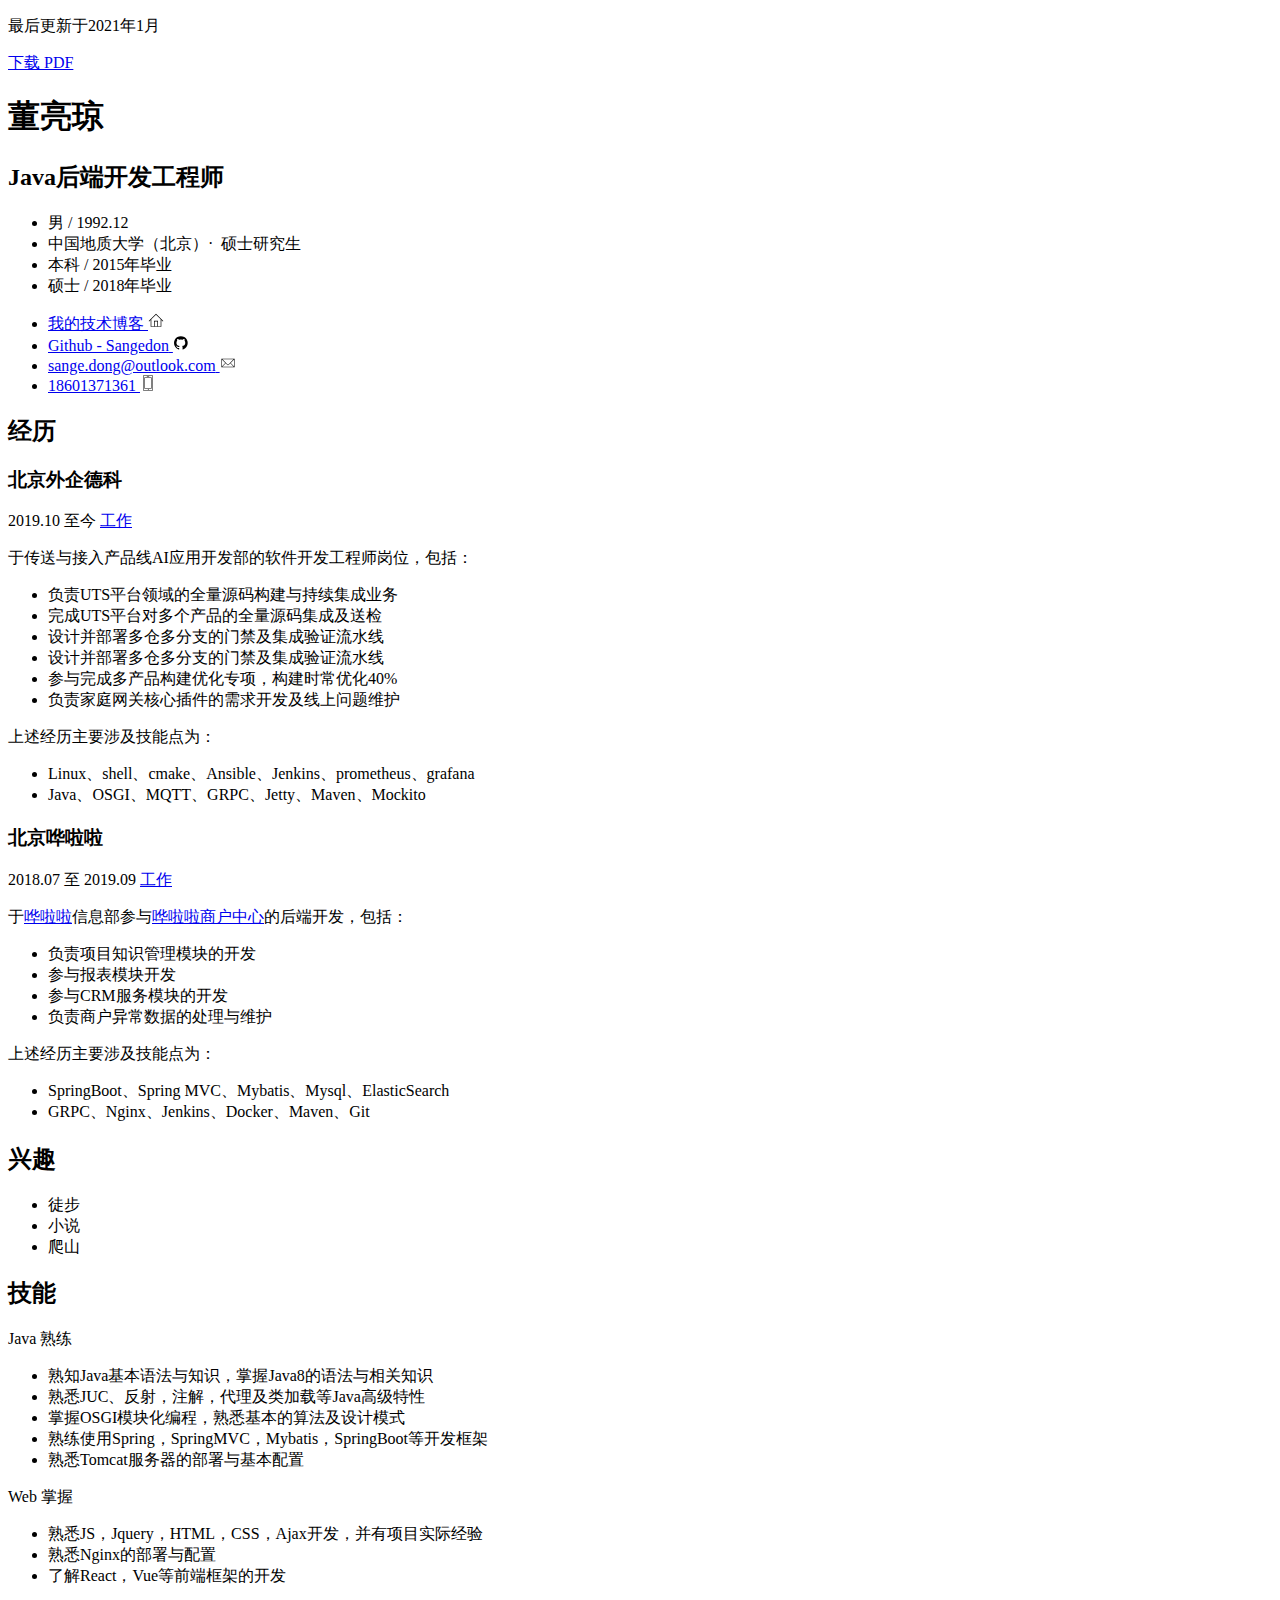
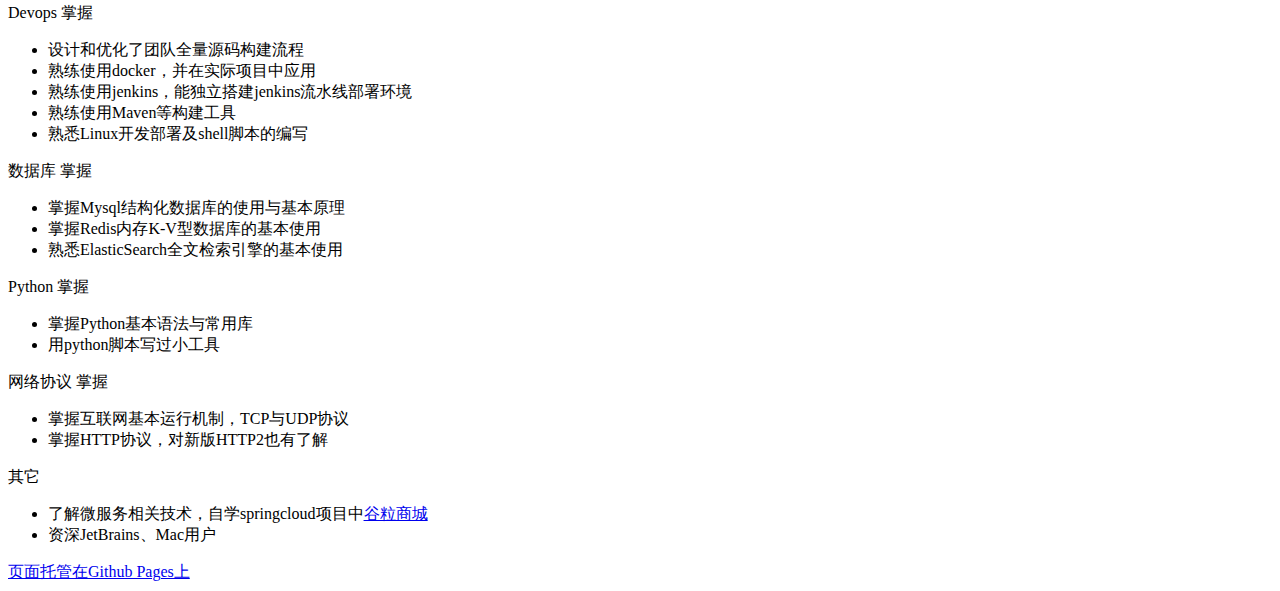
==== commit 92a3b431: "update cv" ====
--- a/src/index.html
+++ b/src/index.html
@@ -9,7 +9,7 @@
   <base target="_blank">
 </head>
 <body>
-<p class="last-modified">最后更新于2020年10月</p>
+<p class="last-modified">最后更新于2021年1月</p>
 <a class="download-pdf" href="http://resume.sangedon.cn/resume.pdf">下载 PDF</a>
 
 <main class="content">
@@ -98,7 +98,7 @@
           <!--经历:工作-->
           <div class="item">
             <header class="item-hd">
-              <h3 class="item-name">北京外企德科（武汉华为OD）</h3>
+              <h3 class="item-name">北京外企德科</h3>
               <span class="item-time">2019.10 至今</span>
               <a class="btn item-more" href="https://www.huawei.com/cn/gallery/facilities/hw_277229">工作</a>
             </header>
@@ -106,9 +106,16 @@
               <p class="item-des">于传送与接入产品线<a>AI应用开发部</a>的软件开发工程师岗位，包括：</p>
               <ul class="section-content">
                 <li>负责UTS平台领域的全量源码构建与持续集成业务</li>
-                <li>参与传接构建团队构建体验优化专项</li>
-                <li>参与家庭网关插件项目的需求开发与系统维护</li>
-                <li>参与PON光路项目的开发与系统维护</li>
+                <li>完成UTS平台对多个产品的全量源码集成及送检</li>
+                <li>设计并部署多仓多分支的门禁及集成验证流水线</li>
+                <li>设计并部署多仓多分支的门禁及集成验证流水线</li>
+                <li>参与完成多产品构建优化专项，构建时常优化40%</li>
+                <li>负责家庭网关核心插件的需求开发及线上问题维护</li>
+              </ul>
+              <p class="item-tail item-des">上述经历主要涉及技能点为：</p>
+              <ul class="section-content">
+                <li>Linux、shell、cmake、Ansible、Jenkins、prometheus、grafana</li>
+                <li>Java、OSGI、MQTT、GRPC、Jetty、Maven、Mockito</li>
               </ul>
             </div>
           </div>
@@ -122,9 +129,14 @@
               <p class="item-des">于<a href="http://www.hualala.com">哗啦啦</a>信息部参与<a href="https://passport.hualala.com/login?redirectURL=https%3A%2F%2Fshop.hualala.com#">哗啦啦商户中心</a>的后端开发，包括：</p>
               <ul class="section-content">
                 <li>负责项目知识管理模块的开发</li>
-                <li>参与报表模块的设计与开发</li>
+                <li>参与报表模块开发</li>
                 <li>参与CRM服务模块的开发</li>
                 <li>负责商户异常数据的处理与维护</li>
+              </ul>
+              <p class="item-tail item-des">上述经历主要涉及技能点为：</p>
+              <ul class="section-content">
+                <li>SpringBoot、Spring MVC、Mybatis、Mysql、ElasticSearch</li>
+                <li>GRPC、Nginx、Jenkins、Docker、Maven、Git</li>
               </ul>
             </div>
           </div>
@@ -134,98 +146,19 @@
       <section class="project">
         <header class="section-hd">
           <span class="section-title-l"></span>
-          <h2 class="section-title">项目</h2>
+          <h2 class="section-title">兴趣</h2>
           <span class="section-title-r"></span>
         </header>
         <div class="section-bd">
-          以下是我的开源项目与学习总结，细节请点击链接查看文档
-
-          <!--项目:Webpack-->
-          <div class="item">
-            <header class="item-hd">
-              <a class="btn item-more" href="https://webpack.js.org">Webpack</a>
-            </header>
+          <div class="item">
             <div class="item-bd">
               <ul>
-                <li>
-                  出版图书<a href="http://webpack.wuhaolin.cn/">《深入浅出 Webpack》</a>
-                </li>
-                <li>
-                  <a href="https://github.com/gwuhaolin/web-webpack-plugin">web-webpack-plugin</a>
-                  Webpack Plugin，可方便的生成HTML与注入资源
-                </li>
-                <li>
-                  <a href="https://github.com/gwuhaolin/web-webpack-plugin">ui-component-loader</a>
-                  Webpack Loader，可按需加载各种UI组件库
-                </li>
-                <li><a href="https://github.com/gwuhaolin/blog/issues/4">webpack原理与实战</a> 文章</li>
-                <li><a href="https://github.com/gwuhaolin/blog/issues/2">webpack2 终极优化</a> 文章</li>
-              </ul>
-            </div>
-          </div>
-
-          <!--项目:React-->
-          <div class="item">
-            <header class="item-hd">
-              <a class="btn item-more" href="https://facebook.github.io/react/">React</a>
-            </header>
-            <div class="item-bd">
-              <ul>
-                <li><a href="https://www.ibm.com/developerworks/cn/web/wa-universal-react-native/index.html">React Native 三端同构实战</a> 文章</li>
-                <li>
-                  <a href="http://imweb.github.io/imui/">IMUI</a> 与
-                  <a href="http://imweb.github.io/imuix/">IMUIX</a>
-                  腾讯课堂PC端组件库
-                </li>
-              </ul>
-            </div>
-          </div>
-
-          <!--项目:Golang-->
-          <div class="item">
-            <header class="item-hd">
-              <a class="btn item-more" href="https://golang.org">Golang</a>
-            </header>
-            <div class="item-bd">
-              <ul>
-                <li>
-                  <a href="https://github.com/gwuhaolin/lightsocks">lightsocks</a>
-                  高性能轻量级socks5网络混淆代理，可翻越GFW
-                </li>
-                <li>
-                  <a href="https://dy.wuhaolin.cn/">DY电影</a>
-                  海量免费电影小站，golang实现服务、爬虫、机器学习，RN实现多平台前端
-                </li>
-                <li>
-                  <a href="https://github.com/gwuhaolin/livego">livego</a>
-                  纯go写的直播服务端
-                </li>
-              </ul>
-            </div>
-          </div>
-
-          <!--项目:Nodejs-->
-          <div class="item">
-            <header class="item-hd">
-              <a class="btn item-more" href="https://nodejs.org">Nodejs</a>
-            </header>
-            <div class="item-bd">
-              <ul>
-                <li>
-                  <a href="https://github.com/gwuhaolin/chrome-render">chrome-render</a>
-                  基于headless-chrome的通用服务端渲染方案
-                </li>
-                <li>
-                  <a href="https://github.com/gwuhaolin/koa-seo">koa-seo</a>
-                  无侵入式SEO单页应用方案，koa中间件
-                </li>
-                <li><a href="https://github.com/gwuhaolin/direct-alipay">direct-alipay</a>
-                  支付宝支付服务Nodejs包
-                </li>
-              </ul>
-            </div>
-          </div>
-        </div>
+                <li>徒步</li>
+                <li>小说</li>
+                <li>爬山</li>
+              </ul>
+            </div>
+          </div>
       </section>
 
     </div>
@@ -250,7 +183,7 @@
             <div class="item-bd">
               <ul class="section-content">
                 <li>熟知Java基本语法与知识，掌握Java8的语法与相关知识</li>
-                <li>熟悉反射，注解，代理及类加载等Java高级特性</li>
+                <li>熟悉JUC、反射，注解，代理及类加载等Java高级特性</li>
                 <li>掌握OSGI模块化编程，熟悉基本的算法及设计模式</li>
                 <li>熟练使用Spring，SpringMVC，Mybatis，SpringBoot等开发框架</li>
                 <li>熟悉Tomcat服务器的部署与基本配置</li>
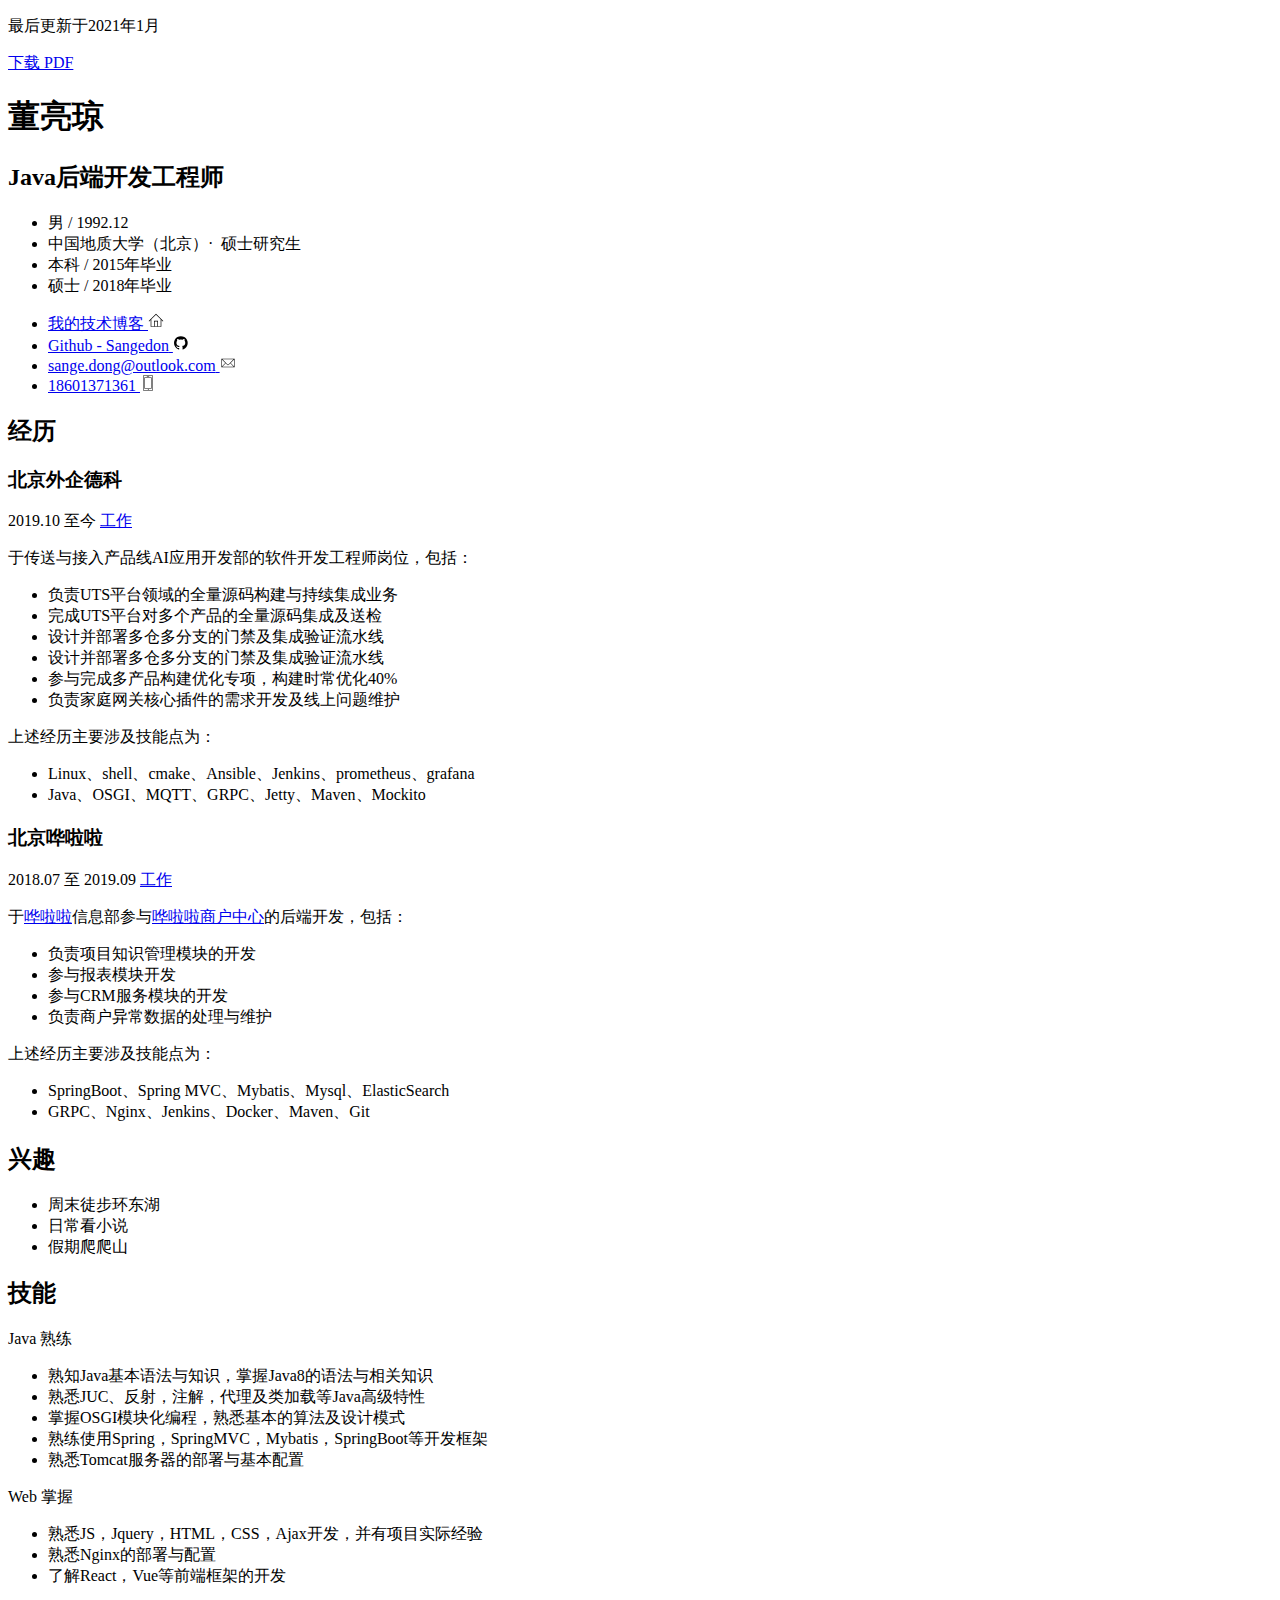
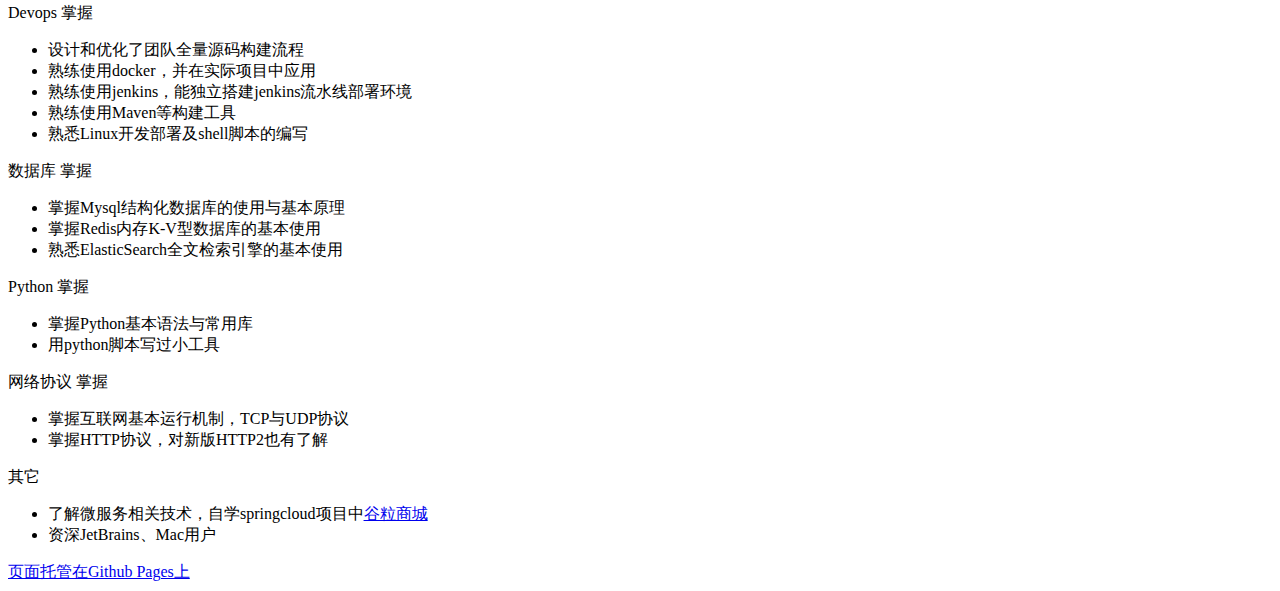
==== commit 142dc110: "update cv" ====
--- a/src/index.html
+++ b/src/index.html
@@ -153,9 +153,9 @@
           <div class="item">
             <div class="item-bd">
               <ul>
-                <li>徒步</li>
-                <li>小说</li>
-                <li>爬山</li>
+                <li>周末徒步环东湖</li>
+                <li>日常看小说</li>
+                <li>假期爬爬山</li>
               </ul>
             </div>
           </div>
